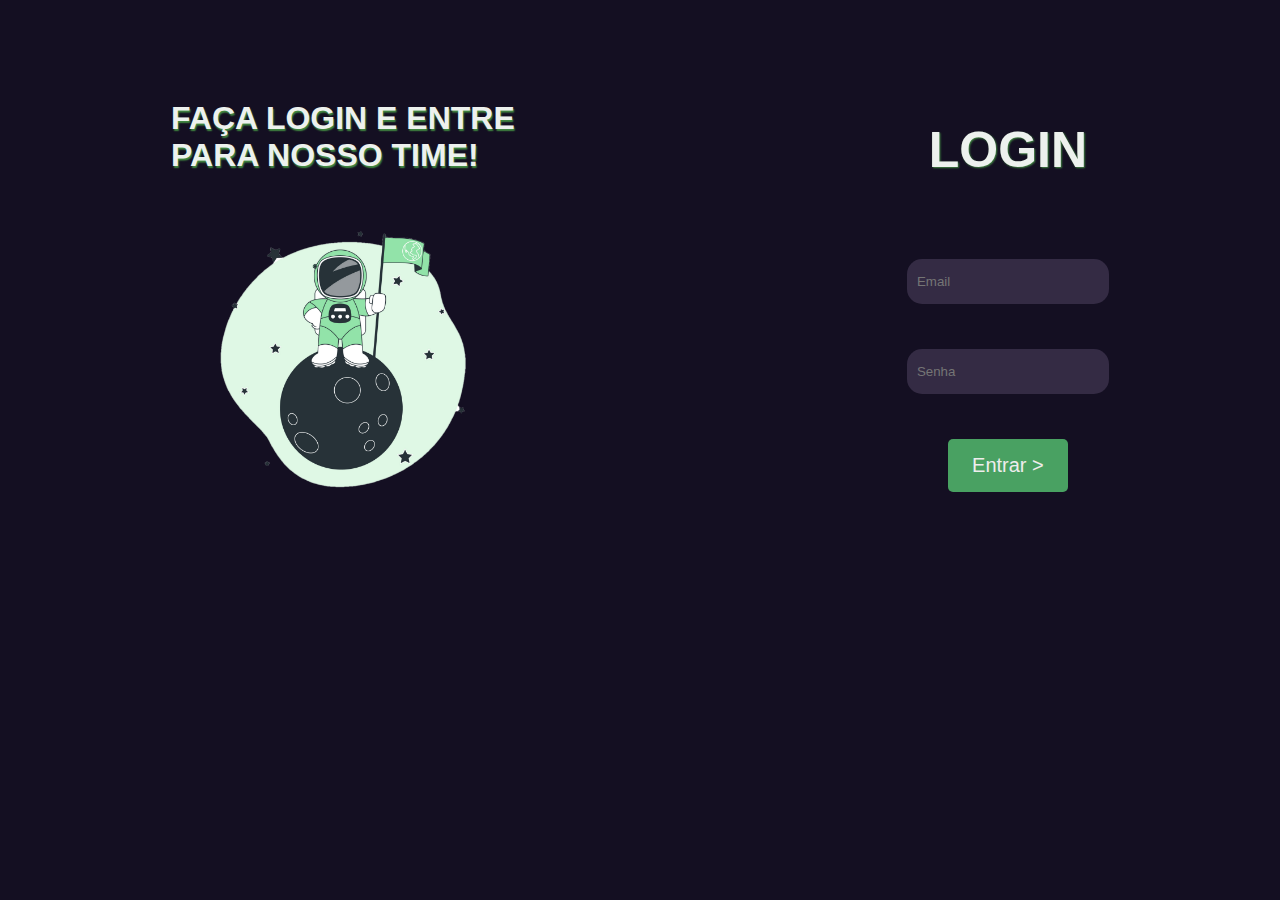
==== index.html @ d36aef90 "Colocando os arquivos do jeito certo" ====
<!--  -->
<!DOCTYPE html>
<html lang="pt-br" dir="ltr">

<head>
    <meta charset="UTF-8">
    <meta name="viewport" content="width=device-width, initial-scale=1.0">
    <title>Minha Landing Page</title>
    <link rel="stylesheet" href="./style.css">
<link rel="shortcut icon" href="./img/favicon.ico" type="image/x-icon">
</head>

<body>

    <main>

        <div class="left-login">
            <h1>Faça Login e entre <br>
                para nosso time!</h1>
            <img src="./img/astronauta.png" alt="astronauta na lua">
        </div>

        <div class="right-login">
            <div class="login">
                <h2>LOGIN</h2>
                <form action="#">
                    
                    <input type="email" name="email" placeholder="Email" required>
                    <input type="password" name="senha" placeholder="Senha" required>
                    <input type="submit" name="enviar" value="Entrar >" class="enviar">
                </form>
            </div>
        </div>

    </main>

</body>

</html>
---- style.css ----
* {
    margin:auto;
    padding-top: 20px;
    font-family: Verdana, Geneva, Tahoma, sans-serif;
    color: rgb(237, 241, 238);
    background-color: rgb(20, 15, 34);
}

img {
    width: 340px;
    height: 340px;
}


h1 {
    text-transform: uppercase;
    text-shadow: 1px 2px 1.5px rgb(66, 138, 66);
}

h2 {
    font-weight: 550;
    font-size: 50px;
    text-shadow: 1px 1px 2px rgb(66, 138, 66);
}

.login {
    display: flex;
    flex-direction: column;
}

form {
    display: flex;
    flex-direction: column;
}
main{
    display: flex;
    flex-direction: row;
    gap: 90px;
    margin: 0px 20px 20px 20px;

}

input {
    margin-bottom: 45px;
    color: rgb(238, 237, 237);
    background-color: rgb(52, 43, 68);
    border-radius: 15px;
    padding: 15px;
    padding-left: 10px;  
    border: none; 
}

input[type="email"]{
    margin-top: 60px;
}

input[type="submit"] {
    padding: 15px;
    width: 120px;
    background-color: #49a162;
    border-radius: 5px;
    border: none;
    font-size: 20px;
}

input[type="submit"]:hover {
    background-color: #347547;
    transition: 0.3s;
}
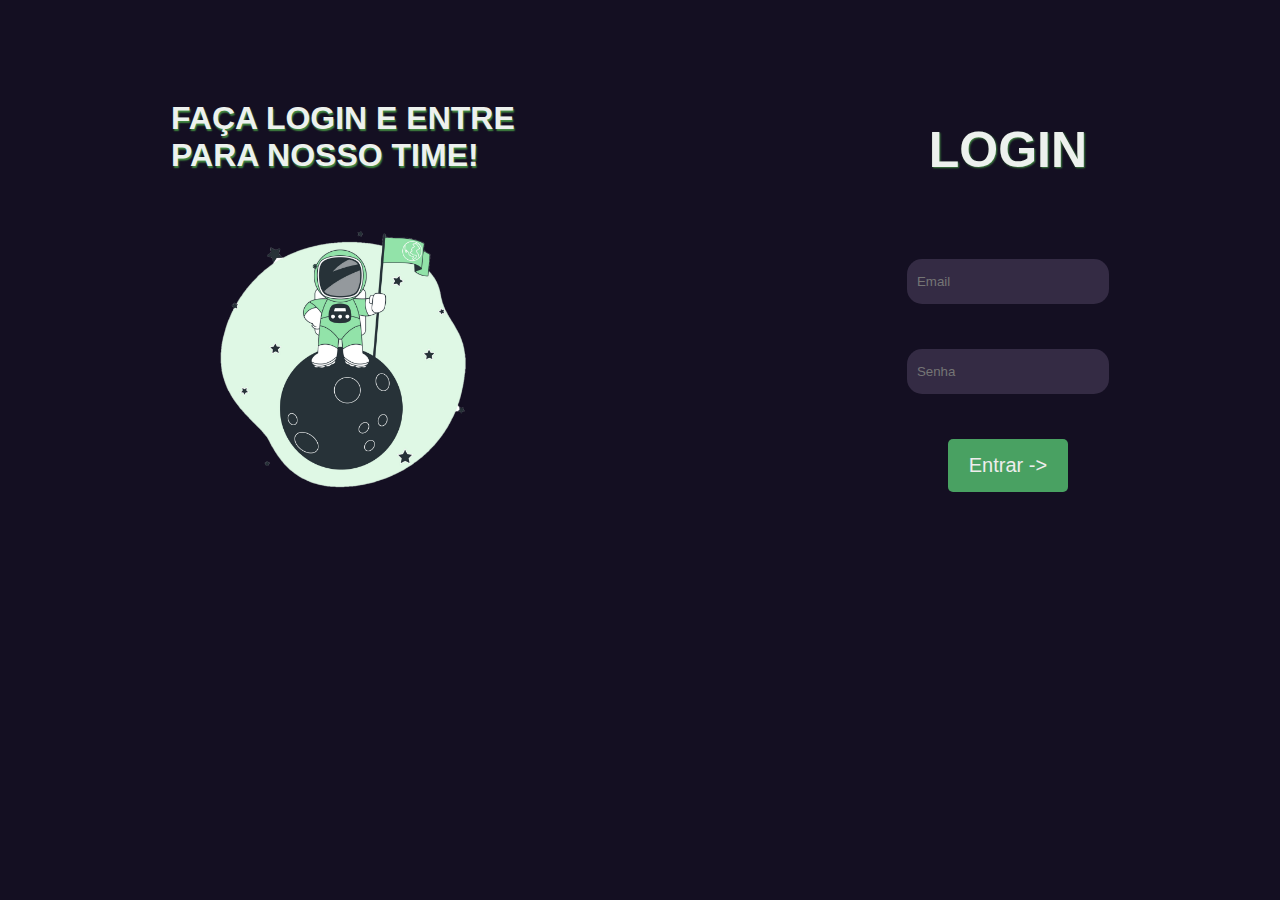
==== commit ee011aa0: "Update index.html" ====
--- a/index.html
+++ b/index.html
@@ -1,4 +1,3 @@
-<!--  -->
 <!DOCTYPE html>
 <html lang="pt-br" dir="ltr">
 
@@ -7,7 +6,7 @@
     <meta name="viewport" content="width=device-width, initial-scale=1.0">
     <title>Minha Landing Page</title>
     <link rel="stylesheet" href="./style.css">
-<link rel="shortcut icon" href="./img/favicon.ico" type="image/x-icon">
+    <link rel="shortcut icon" href="./img/favicon.ico" type="image/x-icon">
 </head>
 
 <body>
@@ -27,7 +26,7 @@
                     
                     <input type="email" name="email" placeholder="Email" required>
                     <input type="password" name="senha" placeholder="Senha" required>
-                    <input type="submit" name="enviar" value="Entrar >" class="enviar">
+                    <input type="submit" name="enviar" value="Entrar ->" class="enviar">
                 </form>
             </div>
         </div>
@@ -36,4 +35,4 @@
 
 </body>
 
-</html>+</html>
